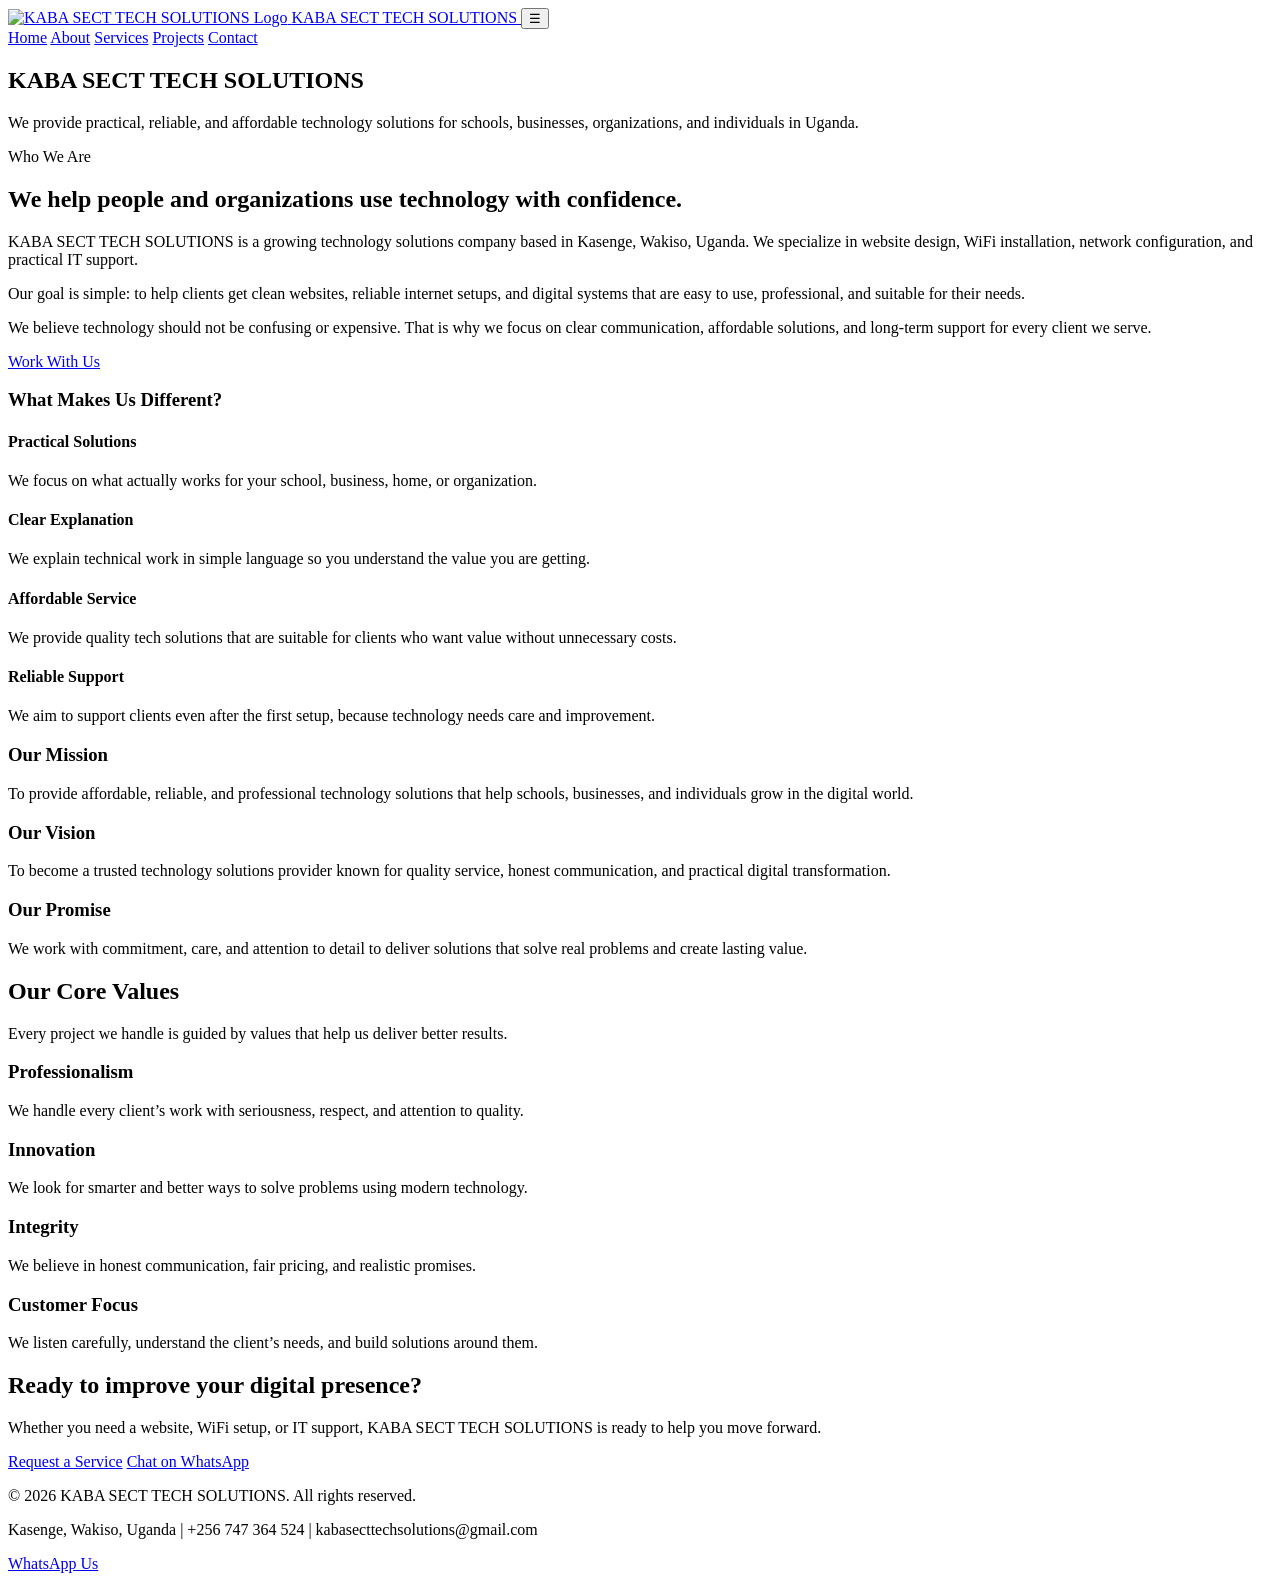
==== about.html @ 9f02ac8d "Add files via upload" ====
<!DOCTYPE html>
<html lang="en">
<head>
  <meta charset="UTF-8" />
  <meta name="viewport" content="width=device-width, initial-scale=1.0" />

  <title>About Us | KABA SECT TECH SOLUTIONS</title>

  <meta name="description" content="Learn about KABA SECT TECH SOLUTIONS, a growing technology solutions company in Kasenge, Wakiso, Uganda providing website design, WiFi installation, and IT support.">

  <meta name="author" content="KABA SECT TECH SOLUTIONS">

  <meta property="og:title" content="About KABA SECT TECH SOLUTIONS">
  <meta property="og:description" content="We provide practical, reliable, and affordable technology solutions for schools, businesses, organizations, and individuals in Uganda.">
  <meta property="og:type" content="website">
  <meta property="og:image" content="images/logo.png">

  <link rel="stylesheet" href="css/style.css" />
</head>
<body>

  <header class="header">
    <div class="container nav">
      <a href="index.html" class="logo">
  <img src="images/logo.png" alt="KABA SECT TECH SOLUTIONS Logo">
  <span>KABA SECT TECH SOLUTIONS</span>
</a>

      <button class="menu-toggle" onclick="toggleMenu()">☰</button>

    <nav id="navLinks">
  <a href="index.html">Home</a>
  <a href="about.html" class="active">About</a>
  <a href="services.html">Services</a>
  <a href="projects.html">Projects</a>
  <a href="contact.html">Contact</a>
</nav>
    </div>
  </header>

  <section class="page-hero">
    <div class="container">
      <h2>KABA SECT TECH SOLUTIONS</h2>
      <p>
        We provide practical, reliable, and affordable technology solutions for schools,
        businesses, organizations, and individuals in Uganda.
      </p>
    </div>
  </section>

  <section class="about-section">
    <div class="container about-grid">

      <div class="about-content">
        <p class="small-title">Who We Are</p>
        <h2>We help people and organizations use technology with confidence.</h2>

        <p>
          KABA SECT TECH SOLUTIONS is a growing technology solutions company based in
          Kasenge, Wakiso, Uganda. We specialize in website design, WiFi installation,
          network configuration, and practical IT support.
        </p>

        <p>
          Our goal is simple: to help clients get clean websites, reliable internet setups,
          and digital systems that are easy to use, professional, and suitable for their needs.
        </p>

        <p>
          We believe technology should not be confusing or expensive. That is why we focus
          on clear communication, affordable solutions, and long-term support for every client
          we serve.
        </p>

        <a href="contact.html" class="btn primary">Work With Us</a>
      </div>

      <div class="about-card">
        <h3>What Makes Us Different?</h3>

        <div class="about-point">
          <h4>Practical Solutions</h4>
          <p>
            We focus on what actually works for your school, business, home, or organization.
          </p>
        </div>

        <div class="about-point">
          <h4>Clear Explanation</h4>
          <p>
            We explain technical work in simple language so you understand the value you are getting.
          </p>
        </div>

        <div class="about-point">
          <h4>Affordable Service</h4>
          <p>
            We provide quality tech solutions that are suitable for clients who want value without unnecessary costs.
          </p>
        </div>

        <div class="about-point">
          <h4>Reliable Support</h4>
          <p>
            We aim to support clients even after the first setup, because technology needs care and improvement.
          </p>
        </div>
      </div>

    </div>
  </section>

  <section class="mission-section">
    <div class="container mission-grid">

      <div class="mission-box">
        <h3>Our Mission</h3>
        <p>
          To provide affordable, reliable, and professional technology solutions that help
          schools, businesses, and individuals grow in the digital world.
        </p>
      </div>

      <div class="mission-box">
        <h3>Our Vision</h3>
        <p>
          To become a trusted technology solutions provider known for quality service,
          honest communication, and practical digital transformation.
        </p>
      </div>

      <div class="mission-box">
        <h3>Our Promise</h3>
        <p>
          We work with commitment, care, and attention to detail to deliver solutions that
          solve real problems and create lasting value.
        </p>
      </div>

    </div>
  </section>

  <section class="values-section">
    <div class="container">
      <h2>Our Core Values</h2>
      <p class="section-intro">
        Every project we handle is guided by values that help us deliver better results.
      </p>

      <div class="values-grid">
        <div class="value-card">
          <h3>Professionalism</h3>
          <p>We handle every client’s work with seriousness, respect, and attention to quality.</p>
        </div>

        <div class="value-card">
          <h3>Innovation</h3>
          <p>We look for smarter and better ways to solve problems using modern technology.</p>
        </div>

        <div class="value-card">
          <h3>Integrity</h3>
          <p>We believe in honest communication, fair pricing, and realistic promises.</p>
        </div>

        <div class="value-card">
          <h3>Customer Focus</h3>
          <p>We listen carefully, understand the client’s needs, and build solutions around them.</p>
        </div>
      </div>
    </div>
  </section>

  <section class="about-cta">
    <div class="container">
      <h2>Ready to improve your digital presence?</h2>
      <p>
        Whether you need a website, WiFi setup, or IT support, KABA SECT TECH SOLUTIONS
        is ready to help you move forward.
      </p>

      <div class="hero-buttons">
        <a href="contact.html" class="btn primary">Request a Service</a>
        <a href="https://wa.me/256747364524" target="_blank" class="btn secondary">Chat on WhatsApp</a>
      </div>
    </div>
  </section>

  <footer class="footer">
    <div class="container">
      <p>&copy; 2026 KABA SECT TECH SOLUTIONS. All rights reserved.</p>
      <p>Kasenge, Wakiso, Uganda | +256 747 364 524 | kabasecttechsolutions@gmail.com</p>
    </div>
  </footer>

<a href="https://wa.me/256747364524" class="whatsapp-float" target="_blank">
  WhatsApp Us
</a>

<script>
  function toggleMenu() {
    const navLinks = document.getElementById("navLinks");
    navLinks.classList.toggle("show");
  }
</script>

</body>
</html>
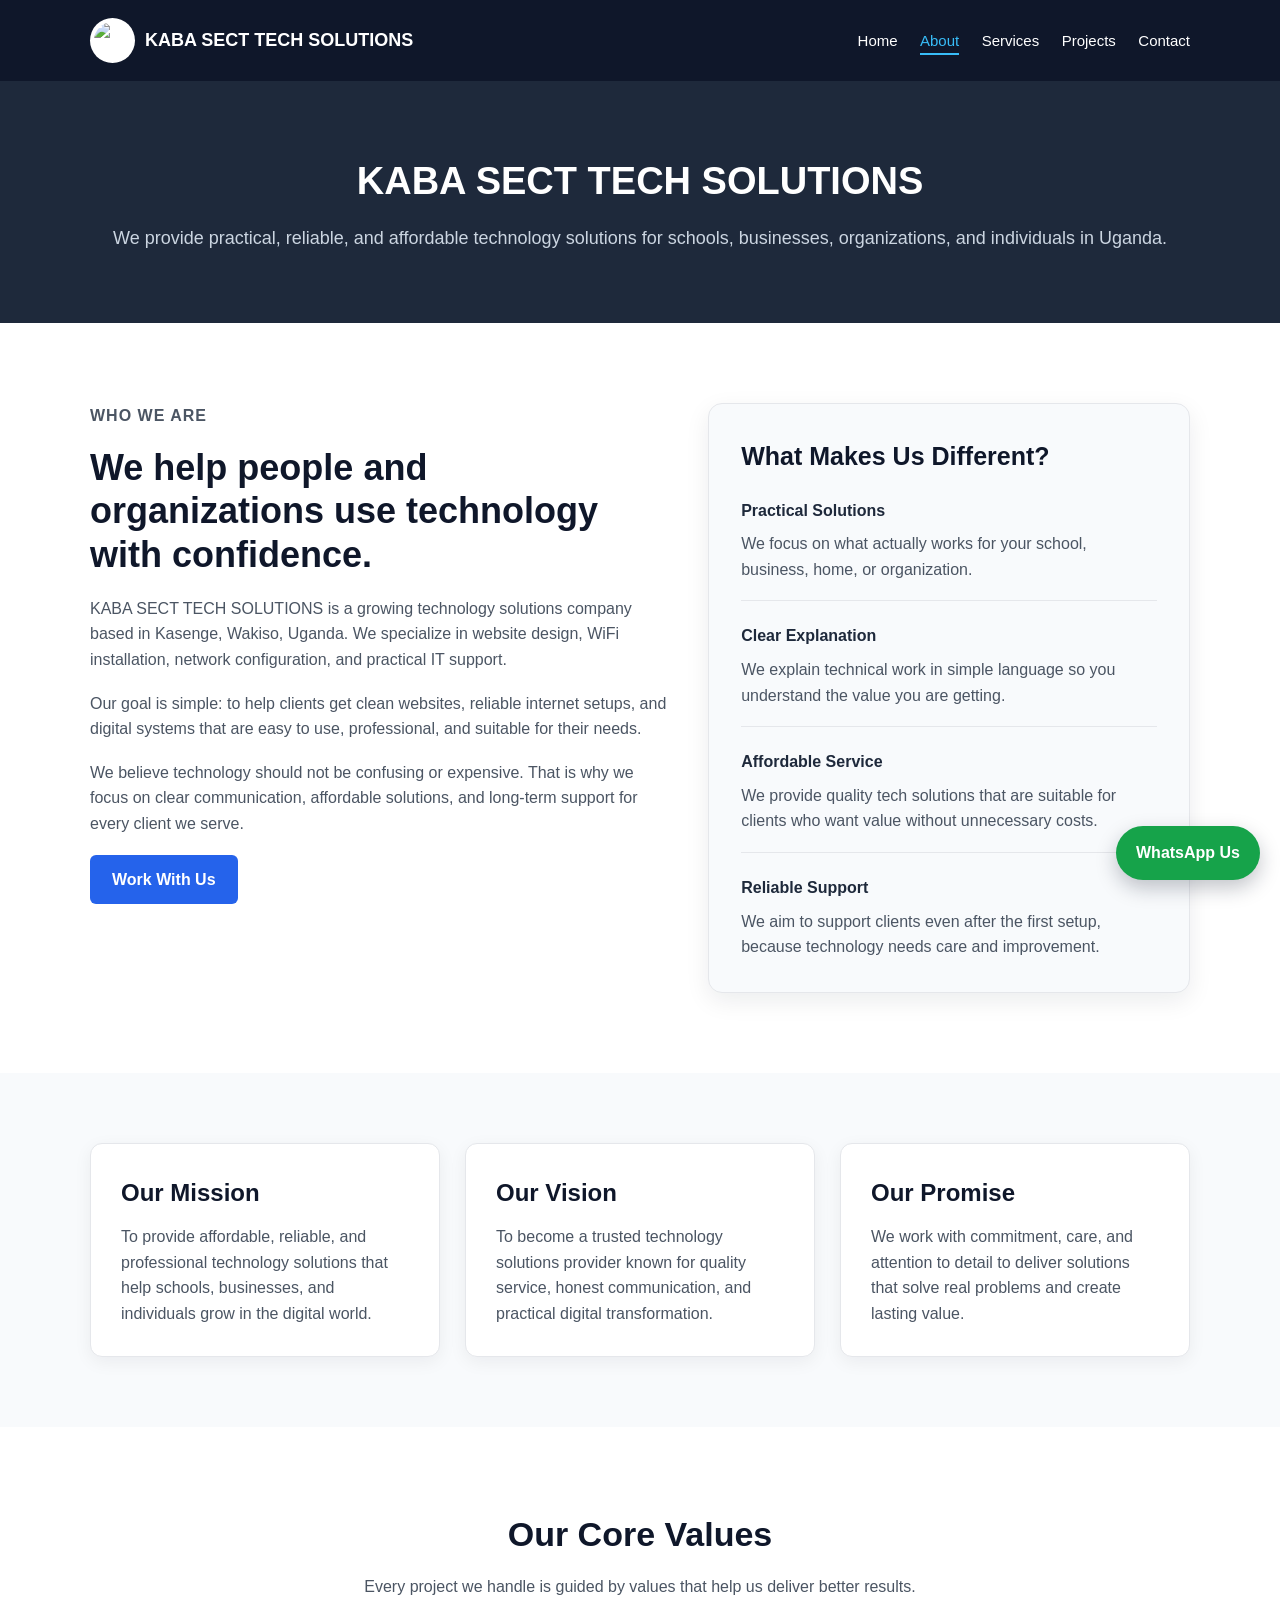
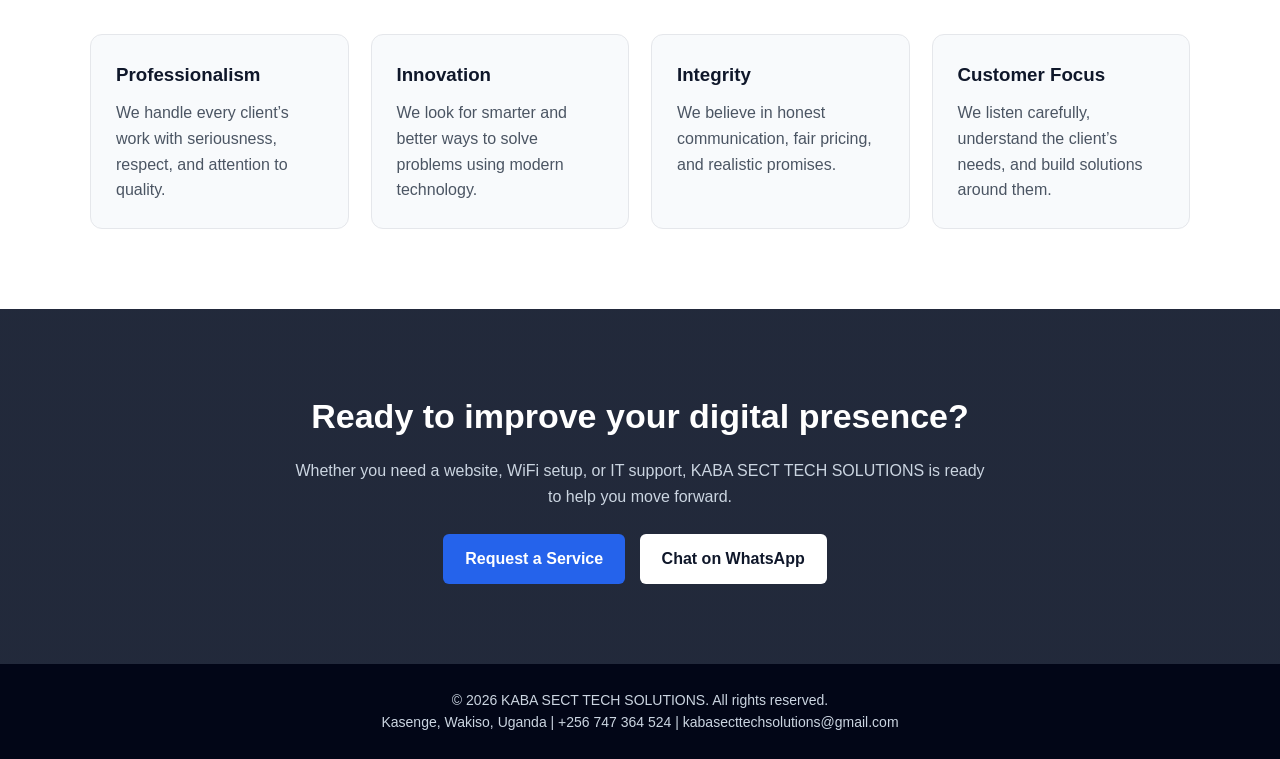
==== commit 623ea763: "Add files via upload" ====
--- a/about.html
+++ b/about.html
@@ -15,7 +15,7 @@
   <meta property="og:type" content="website">
   <meta property="og:image" content="images/logo.png">
 
-  <link rel="stylesheet" href="css/style.css" />
+ <link rel="stylesheet" href="style.css" />
 </head>
 <body>
 
--- a/style.css
+++ b/style.css
@@ -0,0 +1,1324 @@
+* {
+  margin: 0;
+  padding: 0;
+  box-sizing: border-box;
+}
+
+body {
+  font-family: Arial, sans-serif;
+  line-height: 1.6;
+  color: #1f2937;
+  background: #ffffff;
+}
+
+.container {
+  width: 90%;
+  max-width: 1100px;
+  margin: auto;
+}
+
+.header {
+  background: #0f172a;
+  color: white;
+  padding: 18px 0;
+}
+
+.nav {
+  display: flex;
+  align-items: center;
+  justify-content: space-between;
+  gap: 20px;
+}
+
+.logo {
+  font-size: 20px;
+  font-weight: bold;
+}
+
+nav a {
+  color: white;
+  text-decoration: none;
+  margin-left: 18px;
+  font-size: 15px;
+}
+
+nav a:hover {
+  color: #38bdf8;
+}
+
+.hero {
+  background: linear-gradient(rgba(15, 23, 42, 0.85), rgba(15, 23, 42, 0.85)),
+              url("../images/hero.jpg");
+  background-size: cover;
+  background-position: center;
+  color: white;
+  padding: 100px 0;
+}
+
+.hero-content {
+  max-width: 700px;
+}
+
+.tagline {
+  color: #38bdf8;
+  font-weight: bold;
+  margin-bottom: 10px;
+}
+
+.hero h2 {
+  font-size: 44px;
+  line-height: 1.2;
+  margin-bottom: 20px;
+}
+
+.hero p {
+  font-size: 18px;
+  margin-bottom: 25px;
+}
+
+.btn {
+  display: inline-block;
+  padding: 12px 22px;
+  border-radius: 6px;
+  text-decoration: none;
+  font-weight: bold;
+  margin-right: 10px;
+}
+
+.primary {
+  background: #2563eb;
+  color: white;
+}
+
+.secondary {
+  background: white;
+  color: #0f172a;
+}
+
+.primary:hover {
+  background: #1d4ed8;
+}
+
+.secondary:hover {
+  background: #e5e7eb;
+}
+
+.services-preview,
+.why-us {
+  padding: 70px 0;
+}
+
+.services-preview h2,
+.why-us h2,
+.cta h2 {
+  text-align: center;
+  font-size: 32px;
+  margin-bottom: 15px;
+}
+
+.section-intro {
+  text-align: center;
+  max-width: 650px;
+  margin: 0 auto 35px;
+  color: #4b5563;
+}
+
+.cards,
+.why-grid {
+  display: grid;
+  grid-template-columns: repeat(3, 1fr);
+  gap: 25px;
+}
+
+.card,
+.why-grid div {
+  background: #f8fafc;
+  padding: 25px;
+  border-radius: 10px;
+  border: 1px solid #e5e7eb;
+}
+
+.card h3,
+.why-grid h3 {
+  margin-bottom: 10px;
+  color: #0f172a;
+}
+
+.cta {
+  background: #0f172a;
+  color: white;
+  text-align: center;
+  padding: 70px 0;
+}
+
+.cta p {
+  margin-bottom: 25px;
+}
+
+.footer {
+  background: #020617;
+  color: #cbd5e1;
+  text-align: center;
+  padding: 25px 0;
+  font-size: 14px;
+}
+
+@media (max-width: 768px) {
+  .nav {
+    flex-direction: column;
+  }
+
+  nav a {
+    margin: 8px;
+    display: inline-block;
+  }
+
+  .hero {
+    padding: 70px 0;
+  }
+
+  .hero h2 {
+    font-size: 32px;
+  }
+
+  .cards,
+  .why-grid {
+    grid-template-columns: 1fr;
+  }
+}
+.page-hero {
+  background: #1e293b;
+  color: white;
+  text-align: center;
+  padding: 70px 0;
+}
+
+.page-hero h2 {
+  font-size: 38px;
+  margin-bottom: 12px;
+}
+
+.page-hero p {
+  font-size: 18px;
+  color: #cbd5e1;
+}
+
+.services-full {
+  padding: 70px 0;
+  background: #f8fafc;
+}
+
+.service-box {
+  background: white;
+  padding: 35px;
+  margin-bottom: 30px;
+  border-radius: 12px;
+  border: 1px solid #e5e7eb;
+  box-shadow: 0 5px 18px rgba(15, 23, 42, 0.06);
+}
+
+.service-box h3 {
+  font-size: 26px;
+  color: #0f172a;
+  margin-bottom: 12px;
+}
+
+.service-box p {
+  color: #4b5563;
+  margin-bottom: 18px;
+}
+
+.service-box h4 {
+  margin-bottom: 10px;
+  color: #1e293b;
+}
+
+.service-box ul {
+  margin-left: 20px;
+  margin-bottom: 25px;
+}
+
+.service-box li {
+  margin-bottom: 8px;
+}
+.contact-section {
+  padding: 70px 0;
+  background: #f8fafc;
+}
+
+.contact-grid {
+  display: grid;
+  grid-template-columns: 1fr 1fr;
+  gap: 35px;
+  align-items: start;
+}
+
+.contact-info,
+.contact-form-box {
+  background: white;
+  padding: 35px;
+  border-radius: 12px;
+  border: 1px solid #e5e7eb;
+  box-shadow: 0 5px 18px rgba(15, 23, 42, 0.06);
+}
+
+.contact-info h3,
+.contact-form-box h3 {
+  font-size: 26px;
+  color: #0f172a;
+  margin-bottom: 15px;
+}
+
+.contact-info p {
+  color: #4b5563;
+  margin-bottom: 18px;
+}
+
+.contact-card {
+  background: #f8fafc;
+  padding: 20px;
+  border-radius: 10px;
+  margin-top: 18px;
+  border: 1px solid #e5e7eb;
+}
+
+.contact-card h4 {
+  color: #0f172a;
+  margin-bottom: 8px;
+}
+
+.contact-card a {
+  color: #2563eb;
+  text-decoration: none;
+  font-weight: bold;
+}
+
+.contact-form {
+  display: flex;
+  flex-direction: column;
+}
+
+.contact-form label {
+  margin-bottom: 6px;
+  font-weight: bold;
+  color: #1f2937;
+}
+
+.contact-form input,
+.contact-form select,
+.contact-form textarea {
+  padding: 12px;
+  margin-bottom: 18px;
+  border: 1px solid #cbd5e1;
+  border-radius: 6px;
+  font-size: 15px;
+  font-family: Arial, sans-serif;
+}
+
+.contact-form input:focus,
+.contact-form select:focus,
+.contact-form textarea:focus {
+  outline: none;
+  border-color: #2563eb;
+}
+
+.contact-form button {
+  border: none;
+  cursor: pointer;
+  width: fit-content;
+}
+
+.form-warning {
+  margin-top: 18px;
+  font-size: 14px;
+  color: #92400e;
+  background: #fef3c7;
+  padding: 12px;
+  border-radius: 6px;
+}
+
+@media (max-width: 768px) {
+  .contact-grid {
+    grid-template-columns: 1fr;
+  }
+}
+.contact-card .btn.primary {
+  color: white;
+  background: #16a34a;
+}
+
+.contact-card .btn.primary:hover {
+  background: #15803d;
+}
+.about-section {
+  padding: 80px 0;
+  background: #ffffff;
+}
+
+.about-grid {
+  display: grid;
+  grid-template-columns: 1.2fr 1fr;
+  gap: 40px;
+  align-items: start;
+}
+
+.small-title {
+  color: #2563eb;
+  font-weight: bold;
+  text-transform: uppercase;
+  letter-spacing: 1px;
+  margin-bottom: 10px;
+}
+
+.about-content h2 {
+  font-size: 36px;
+  line-height: 1.2;
+  color: #0f172a;
+  margin-bottom: 20px;
+}
+
+.about-content p {
+  color: #4b5563;
+  margin-bottom: 18px;
+  font-size: 16px;
+}
+
+.about-card {
+  background: #f8fafc;
+  padding: 32px;
+  border-radius: 14px;
+  border: 1px solid #e5e7eb;
+  box-shadow: 0 8px 24px rgba(15, 23, 42, 0.08);
+}
+
+.about-card h3 {
+  color: #0f172a;
+  font-size: 25px;
+  margin-bottom: 22px;
+}
+
+.about-point {
+  margin-bottom: 22px;
+  padding-bottom: 18px;
+  border-bottom: 1px solid #e5e7eb;
+}
+
+.about-point:last-child {
+  border-bottom: none;
+  margin-bottom: 0;
+  padding-bottom: 0;
+}
+
+.about-point h4 {
+  color: #1e293b;
+  margin-bottom: 8px;
+}
+
+.about-point p {
+  color: #4b5563;
+}
+
+.mission-section {
+  padding: 70px 0;
+  background: #f8fafc;
+}
+
+.mission-grid {
+  display: grid;
+  grid-template-columns: repeat(3, 1fr);
+  gap: 25px;
+}
+
+.mission-box {
+  background: white;
+  padding: 30px;
+  border-radius: 12px;
+  border: 1px solid #e5e7eb;
+  box-shadow: 0 5px 18px rgba(15, 23, 42, 0.06);
+}
+
+.mission-box h3 {
+  color: #0f172a;
+  font-size: 24px;
+  margin-bottom: 12px;
+}
+
+.mission-box p {
+  color: #4b5563;
+}
+
+.values-section {
+  padding: 80px 0;
+  background: #ffffff;
+}
+
+.values-section h2 {
+  text-align: center;
+  font-size: 34px;
+  color: #0f172a;
+  margin-bottom: 12px;
+}
+
+.values-grid {
+  display: grid;
+  grid-template-columns: repeat(4, 1fr);
+  gap: 22px;
+  margin-top: 35px;
+}
+
+.value-card {
+  background: #f8fafc;
+  padding: 25px;
+  border-radius: 12px;
+  border: 1px solid #e5e7eb;
+  transition: transform 0.3s ease, box-shadow 0.3s ease;
+}
+
+.value-card:hover {
+  transform: translateY(-6px);
+  box-shadow: 0 10px 26px rgba(15, 23, 42, 0.1);
+}
+
+.value-card h3 {
+  color: #0f172a;
+  margin-bottom: 10px;
+}
+
+.value-card p {
+  color: #4b5563;
+}
+
+.about-cta {
+  background: linear-gradient(rgba(15, 23, 42, 0.92), rgba(15, 23, 42, 0.92));
+  color: white;
+  text-align: center;
+  padding: 80px 0;
+}
+
+.about-cta h2 {
+  font-size: 34px;
+  margin-bottom: 15px;
+}
+
+.about-cta p {
+  max-width: 700px;
+  margin: 0 auto 25px;
+  color: #cbd5e1;
+}
+
+.about-cta .btn.secondary {
+  color: #0f172a;
+}
+
+@media (max-width: 900px) {
+  .about-grid,
+  .mission-grid,
+  .values-grid {
+    grid-template-columns: 1fr;
+  }
+
+  .about-content h2 {
+    font-size: 30px;
+  }
+}
+.projects-section {
+  padding: 80px 0;
+  background: #f8fafc;
+}
+
+.projects-intro {
+  max-width: 800px;
+  margin-bottom: 45px;
+}
+
+.projects-intro h2 {
+  font-size: 36px;
+  color: #0f172a;
+  line-height: 1.2;
+  margin-bottom: 15px;
+}
+
+.projects-intro p {
+  color: #4b5563;
+  font-size: 16px;
+}
+
+.projects-grid {
+  display: grid;
+  grid-template-columns: 1fr;
+  gap: 35px;
+}
+
+.project-card {
+  display: grid;
+  grid-template-columns: 0.9fr 1.1fr;
+  gap: 30px;
+  background: white;
+  border-radius: 14px;
+  overflow: hidden;
+  border: 1px solid #e5e7eb;
+  box-shadow: 0 8px 24px rgba(15, 23, 42, 0.08);
+}
+
+.project-image {
+  background: #e5e7eb;
+  min-height: 300px;
+}
+
+.project-image img {
+  width: 100%;
+  height: 100%;
+  object-fit: cover;
+}
+
+.project-content {
+  padding: 35px;
+}
+
+.project-label {
+  display: inline-block;
+  background: #dbeafe;
+  color: #1d4ed8;
+  padding: 6px 12px;
+  border-radius: 30px;
+  font-size: 13px;
+  font-weight: bold;
+  margin-bottom: 14px;
+}
+
+.project-content h3 {
+  color: #0f172a;
+  font-size: 27px;
+  margin-bottom: 12px;
+}
+
+.project-content p {
+  color: #4b5563;
+  margin-bottom: 18px;
+}
+
+.project-content ul {
+  margin-left: 20px;
+  margin-bottom: 25px;
+}
+
+.project-content li {
+  margin-bottom: 8px;
+  color: #374151;
+}
+
+.project-note {
+  background: #0f172a;
+  color: white;
+  text-align: center;
+  padding: 80px 0;
+}
+
+.project-note h2 {
+  font-size: 34px;
+  margin-bottom: 12px;
+}
+
+.project-note p {
+  max-width: 700px;
+  margin: 0 auto 25px;
+  color: #cbd5e1;
+}
+
+.project-note .btn.secondary {
+  color: #0f172a;
+}
+
+@media (max-width: 900px) {
+  .project-card {
+    grid-template-columns: 1fr;
+  }
+
+  .project-image {
+    min-height: 220px;
+  }
+
+  .projects-intro h2 {
+    font-size: 30px;
+  }
+
+  .project-content {
+    padding: 25px;
+  }
+}
+.whatsapp-float {
+  position: fixed;
+  right: 20px;
+  bottom: 20px;
+  background: #16a34a;
+  color: white;
+  padding: 14px 20px;
+  border-radius: 50px;
+  text-decoration: none;
+  font-weight: bold;
+  box-shadow: 0 8px 20px rgba(15, 23, 42, 0.25);
+  z-index: 999;
+}
+
+.whatsapp-float:hover {
+  background: #15803d;
+  transform: translateY(-2px);
+}
+
+@media (max-width: 600px) {
+  .whatsapp-float {
+    right: 14px;
+    bottom: 14px;
+    padding: 12px 16px;
+    font-size: 14px;
+  }
+}
+nav a.active {
+  color: #38bdf8;
+  border-bottom: 2px solid #38bdf8;
+  padding-bottom: 4px;
+}
+.menu-toggle {
+  display: none;
+  background: none;
+  border: none;
+  color: white;
+  font-size: 28px;
+  cursor: pointer;
+}
+
+@media (max-width: 768px) {
+  .nav {
+    position: relative;
+    flex-direction: row;
+    justify-content: space-between;
+  }
+
+  .menu-toggle {
+    display: block;
+  }
+
+  nav {
+    display: none;
+    position: absolute;
+    top: 60px;
+    right: 0;
+    width: 100%;
+    background: #0f172a;
+    padding: 18px;
+    border-radius: 0 0 10px 10px;
+    z-index: 1000;
+  }
+
+  nav.show {
+    display: block;
+  }
+
+  nav a {
+    display: block;
+    margin: 12px 0;
+    padding: 8px 0;
+  }
+
+  nav a.active {
+    border-bottom: none;
+    color: #38bdf8;
+  }
+}
+.logo {
+  display: flex;
+  align-items: center;
+  gap: 10px;
+  color: white;
+  text-decoration: none;
+  font-size: 18px;
+  font-weight: bold;
+}
+
+.logo img {
+  width: 45px;
+  height: 45px;
+  object-fit: contain;
+  background: white;
+  border-radius: 50%;
+  padding: 4px;
+}
+
+.logo span {
+  line-height: 1.2;
+}
+@media (max-width: 600px) {
+  .logo {
+    font-size: 14px;
+    max-width: 240px;
+  }
+
+  .logo img {
+    width: 38px;
+    height: 38px;
+  }
+}
+.hero-grid {
+  display: grid;
+  grid-template-columns: 1.2fr 0.8fr;
+  gap: 40px;
+  align-items: center;
+}
+
+.hero-text {
+  max-width: 720px;
+}
+
+.hero-box {
+  background: rgba(255, 255, 255, 0.95);
+  color: #0f172a;
+  padding: 30px;
+  border-radius: 16px;
+  box-shadow: 0 15px 35px rgba(2, 6, 23, 0.35);
+}
+
+.hero-box h3 {
+  font-size: 24px;
+  margin-bottom: 20px;
+}
+
+.hero-service {
+  padding: 16px 0;
+  border-bottom: 1px solid #e5e7eb;
+}
+
+.hero-service:last-child {
+  border-bottom: none;
+}
+
+.hero-service strong {
+  display: block;
+  margin-bottom: 6px;
+  color: #1d4ed8;
+}
+
+.hero-service p {
+  color: #4b5563;
+  font-size: 15px;
+  margin-bottom: 0;
+}
+
+.trust-row {
+  display: flex;
+  gap: 12px;
+  flex-wrap: wrap;
+  margin-top: 25px;
+}
+
+.trust-row span {
+  background: rgba(56, 189, 248, 0.15);
+  color: #e0f2fe;
+  border: 1px solid rgba(125, 211, 252, 0.35);
+  padding: 8px 14px;
+  border-radius: 50px;
+  font-size: 14px;
+  font-weight: bold;
+}
+
+@media (max-width: 900px) {
+  .hero-grid {
+    grid-template-columns: 1fr;
+  }
+
+  .hero-box {
+    margin-top: 20px;
+  }
+}
+.packages-section {
+  padding: 80px 0;
+  background: #ffffff;
+}
+
+.packages-section h2 {
+  text-align: center;
+  font-size: 34px;
+  color: #0f172a;
+  margin-bottom: 12px;
+}
+
+.packages-grid {
+  display: grid;
+  grid-template-columns: repeat(3, 1fr);
+  gap: 25px;
+  margin-top: 35px;
+}
+
+.package-card {
+  position: relative;
+  background: #f8fafc;
+  padding: 30px;
+  border-radius: 14px;
+  border: 1px solid #e5e7eb;
+  box-shadow: 0 5px 18px rgba(15, 23, 42, 0.06);
+}
+
+.package-card h3 {
+  color: #0f172a;
+  font-size: 24px;
+  margin-bottom: 10px;
+}
+
+.package-price {
+  color: #2563eb;
+  font-size: 24px;
+  font-weight: bold;
+  margin-bottom: 12px;
+}
+
+.package-desc {
+  color: #4b5563;
+  margin-bottom: 18px;
+}
+
+.package-card ul {
+  margin-left: 20px;
+  margin-bottom: 25px;
+}
+
+.package-card li {
+  margin-bottom: 8px;
+  color: #374151;
+}
+
+.featured-package {
+  background: #eff6ff;
+  border: 2px solid #2563eb;
+  transform: translateY(-8px);
+}
+
+.popular-label {
+  display: inline-block;
+  background: #2563eb;
+  color: white;
+  padding: 6px 12px;
+  border-radius: 30px;
+  font-size: 13px;
+  font-weight: bold;
+  margin-bottom: 14px;
+}
+
+@media (max-width: 900px) {
+  .packages-grid {
+    grid-template-columns: 1fr;
+  }
+
+  .featured-package {
+    transform: none;
+  }
+}
+.trust-section {
+  padding: 80px 0;
+  background: #f8fafc;
+}
+
+.trust-section h2 {
+  text-align: center;
+  font-size: 34px;
+  color: #0f172a;
+  margin-bottom: 12px;
+}
+
+.trust-grid {
+  display: grid;
+  grid-template-columns: repeat(3, 1fr);
+  gap: 25px;
+  margin-top: 35px;
+}
+
+.trust-card {
+  background: white;
+  padding: 28px;
+  border-radius: 14px;
+  border: 1px solid #e5e7eb;
+  box-shadow: 0 5px 18px rgba(15, 23, 42, 0.06);
+}
+
+.trust-card h3 {
+  color: #0f172a;
+  margin-bottom: 10px;
+}
+
+.trust-card p {
+  color: #4b5563;
+}
+
+@media (max-width: 900px) {
+  .trust-grid {
+    grid-template-columns: 1fr;
+  }
+}
+.maintenance-section {
+  padding: 80px 0;
+  background: #ffffff;
+}
+
+.maintenance-grid {
+  display: grid;
+  grid-template-columns: 1.1fr 0.9fr;
+  gap: 40px;
+  align-items: start;
+}
+
+.maintenance-content h2 {
+  font-size: 36px;
+  line-height: 1.2;
+  color: #0f172a;
+  margin-bottom: 18px;
+}
+
+.maintenance-content p {
+  color: #4b5563;
+  margin-bottom: 18px;
+}
+
+.maintenance-content ul {
+  margin-left: 20px;
+  margin-bottom: 25px;
+}
+
+.maintenance-content li {
+  margin-bottom: 8px;
+  color: #374151;
+}
+
+.maintenance-card {
+  background: #f8fafc;
+  padding: 32px;
+  border-radius: 14px;
+  border: 1px solid #e5e7eb;
+  box-shadow: 0 8px 24px rgba(15, 23, 42, 0.08);
+}
+
+.maintenance-card h3 {
+  font-size: 25px;
+  color: #0f172a;
+  margin-bottom: 20px;
+}
+
+.maintenance-point {
+  padding-bottom: 18px;
+  margin-bottom: 18px;
+  border-bottom: 1px solid #e5e7eb;
+}
+
+.maintenance-point:last-child {
+  border-bottom: none;
+  margin-bottom: 0;
+  padding-bottom: 0;
+}
+
+.maintenance-point strong {
+  display: block;
+  color: #1d4ed8;
+  margin-bottom: 7px;
+}
+
+.maintenance-point p {
+  color: #4b5563;
+}
+
+@media (max-width: 900px) {
+  .maintenance-grid {
+    grid-template-columns: 1fr;
+  }
+
+  .maintenance-content h2 {
+    font-size: 30px;
+  }
+}
+.faq-section {
+  padding: 80px 0;
+  background: #f8fafc;
+}
+
+.faq-section h2 {
+  text-align: center;
+  font-size: 34px;
+  color: #0f172a;
+  margin-bottom: 12px;
+}
+
+.faq-grid {
+  display: grid;
+  grid-template-columns: repeat(2, 1fr);
+  gap: 24px;
+  margin-top: 35px;
+}
+
+.faq-item {
+  background: white;
+  padding: 28px;
+  border-radius: 14px;
+  border: 1px solid #e5e7eb;
+  box-shadow: 0 5px 18px rgba(15, 23, 42, 0.06);
+}
+
+.faq-item h3 {
+  color: #0f172a;
+  margin-bottom: 10px;
+  font-size: 21px;
+}
+
+.faq-item p {
+  color: #4b5563;
+}
+
+@media (max-width: 768px) {
+  .faq-grid {
+    grid-template-columns: 1fr;
+  }
+}
+.final-cta {
+  padding: 90px 0;
+  background: #f8fafc;
+}
+
+.final-cta-box {
+  background: linear-gradient(135deg, #0f172a, #1d4ed8);
+  color: white;
+  text-align: center;
+  padding: 60px 35px;
+  border-radius: 20px;
+  box-shadow: 0 15px 35px rgba(15, 23, 42, 0.22);
+}
+
+.final-cta-box .small-title {
+  color: #93c5fd;
+}
+
+.final-cta-box h2 {
+  max-width: 800px;
+  margin: 0 auto 18px;
+  font-size: 36px;
+  line-height: 1.2;
+}
+
+.final-cta-box p {
+  max-width: 750px;
+  margin: 0 auto 28px;
+  color: #dbeafe;
+}
+
+.final-cta-box .btn.secondary {
+  color: #0f172a;
+}
+
+@media (max-width: 768px) {
+  .final-cta-box {
+    padding: 45px 24px;
+  }
+
+  .final-cta-box h2 {
+    font-size: 28px;
+  }
+}
+/* Improved Contact Form Styling */
+
+.contact-form-box {
+  width: 100%;
+}
+
+.contact-form {
+  width: 100%;
+  display: flex;
+  flex-direction: column;
+  gap: 14px;
+}
+
+.contact-form label {
+  font-weight: 700;
+  color: #0f172a;
+  font-size: 15px;
+  margin-bottom: -6px;
+}
+
+.contact-form input,
+.contact-form select,
+.contact-form textarea {
+  width: 100%;
+  padding: 14px 15px;
+  border: 1px solid #cbd5e1;
+  border-radius: 8px;
+  font-size: 15px;
+  font-family: Arial, sans-serif;
+  color: #0f172a;
+  background: #ffffff;
+}
+
+.contact-form input::placeholder,
+.contact-form textarea::placeholder {
+  color: #94a3b8;
+}
+
+.contact-form input:focus,
+.contact-form select:focus,
+.contact-form textarea:focus {
+  outline: none;
+  border-color: #2563eb;
+  box-shadow: 0 0 0 3px rgba(37, 99, 235, 0.15);
+}
+
+.contact-form textarea {
+  resize: vertical;
+  min-height: 140px;
+}
+
+.contact-form button {
+  margin-top: 8px;
+  width: 100%;
+  border: none;
+  cursor: pointer;
+  text-align: center;
+  justify-content: center;
+  font-size: 16px;
+}
+
+.contact-form .btn.primary {
+  color: white;
+  background: #2563eb;
+}
+
+.contact-form .btn.primary:hover {
+  background: #1d4ed8;
+}
+
+.form-warning {
+  margin-top: 20px;
+  font-size: 14px;
+  line-height: 1.5;
+  color: #92400e;
+  background: #fef3c7;
+  padding: 14px 16px;
+  border-left: 4px solid #f59e0b;
+  border-radius: 8px;
+}
+
+/* Better spacing for the whole contact page */
+.contact-info,
+.contact-form-box {
+  min-height: 100%;
+}
+
+.contact-card p {
+  word-break: break-word;
+}
+
+/* Mobile form correction */
+@media (max-width: 768px) {
+  .contact-info,
+  .contact-form-box {
+    padding: 25px;
+  }
+
+  .contact-form input,
+  .contact-form select,
+  .contact-form textarea {
+    font-size: 14px;
+    padding: 13px;
+  }
+
+  .contact-form button {
+    width: 100%;
+  }
+}
+/* Final Contact Form Fix */
+
+.contact-form-box {
+  background: white;
+  padding: 35px;
+  border-radius: 12px;
+  border: 1px solid #e5e7eb;
+  box-shadow: 0 5px 18px rgba(15, 23, 42, 0.06);
+}
+
+.contact-form-box h3 {
+  font-size: 26px;
+  color: #0f172a;
+  margin-bottom: 25px;
+}
+
+.contact-form {
+  display: block;
+  width: 100%;
+}
+
+.form-group {
+  display: block;
+  width: 100%;
+  margin-bottom: 20px;
+}
+
+.form-group label {
+  display: block;
+  width: 100%;
+  margin-bottom: 8px;
+  font-weight: 700;
+  color: #0f172a;
+  font-size: 15px;
+}
+
+.form-group input,
+.form-group select,
+.form-group textarea {
+  display: block;
+  width: 100%;
+  padding: 14px 15px;
+  border: 1px solid #cbd5e1;
+  border-radius: 8px;
+  font-size: 15px;
+  font-family: Arial, sans-serif;
+  color: #0f172a;
+  background: white;
+}
+
+.form-group input:focus,
+.form-group select:focus,
+.form-group textarea:focus {
+  outline: none;
+  border-color: #2563eb;
+  box-shadow: 0 0 0 3px rgba(37, 99, 235, 0.15);
+}
+
+.form-group textarea {
+  min-height: 150px;
+  resize: vertical;
+}
+
+.submit-btn {
+  width: 100%;
+  border: none;
+  cursor: pointer;
+  padding: 15px;
+  font-size: 16px;
+  text-align: center;
+  color: white;
+}
+
+.form-warning {
+  margin-top: 20px;
+  font-size: 14px;
+  line-height: 1.5;
+  color: #92400e;
+  background: #fef3c7;
+  padding: 14px 16px;
+  border-left: 4px solid #f59e0b;
+  border-radius: 8px;
+}
+
+@media (max-width: 768px) {
+  .contact-form-box {
+    padding: 25px;
+  }
+
+  .form-group input,
+  .form-group select,
+  .form-group textarea {
+    font-size: 14px;
+    padding: 13px;
+  }
+}
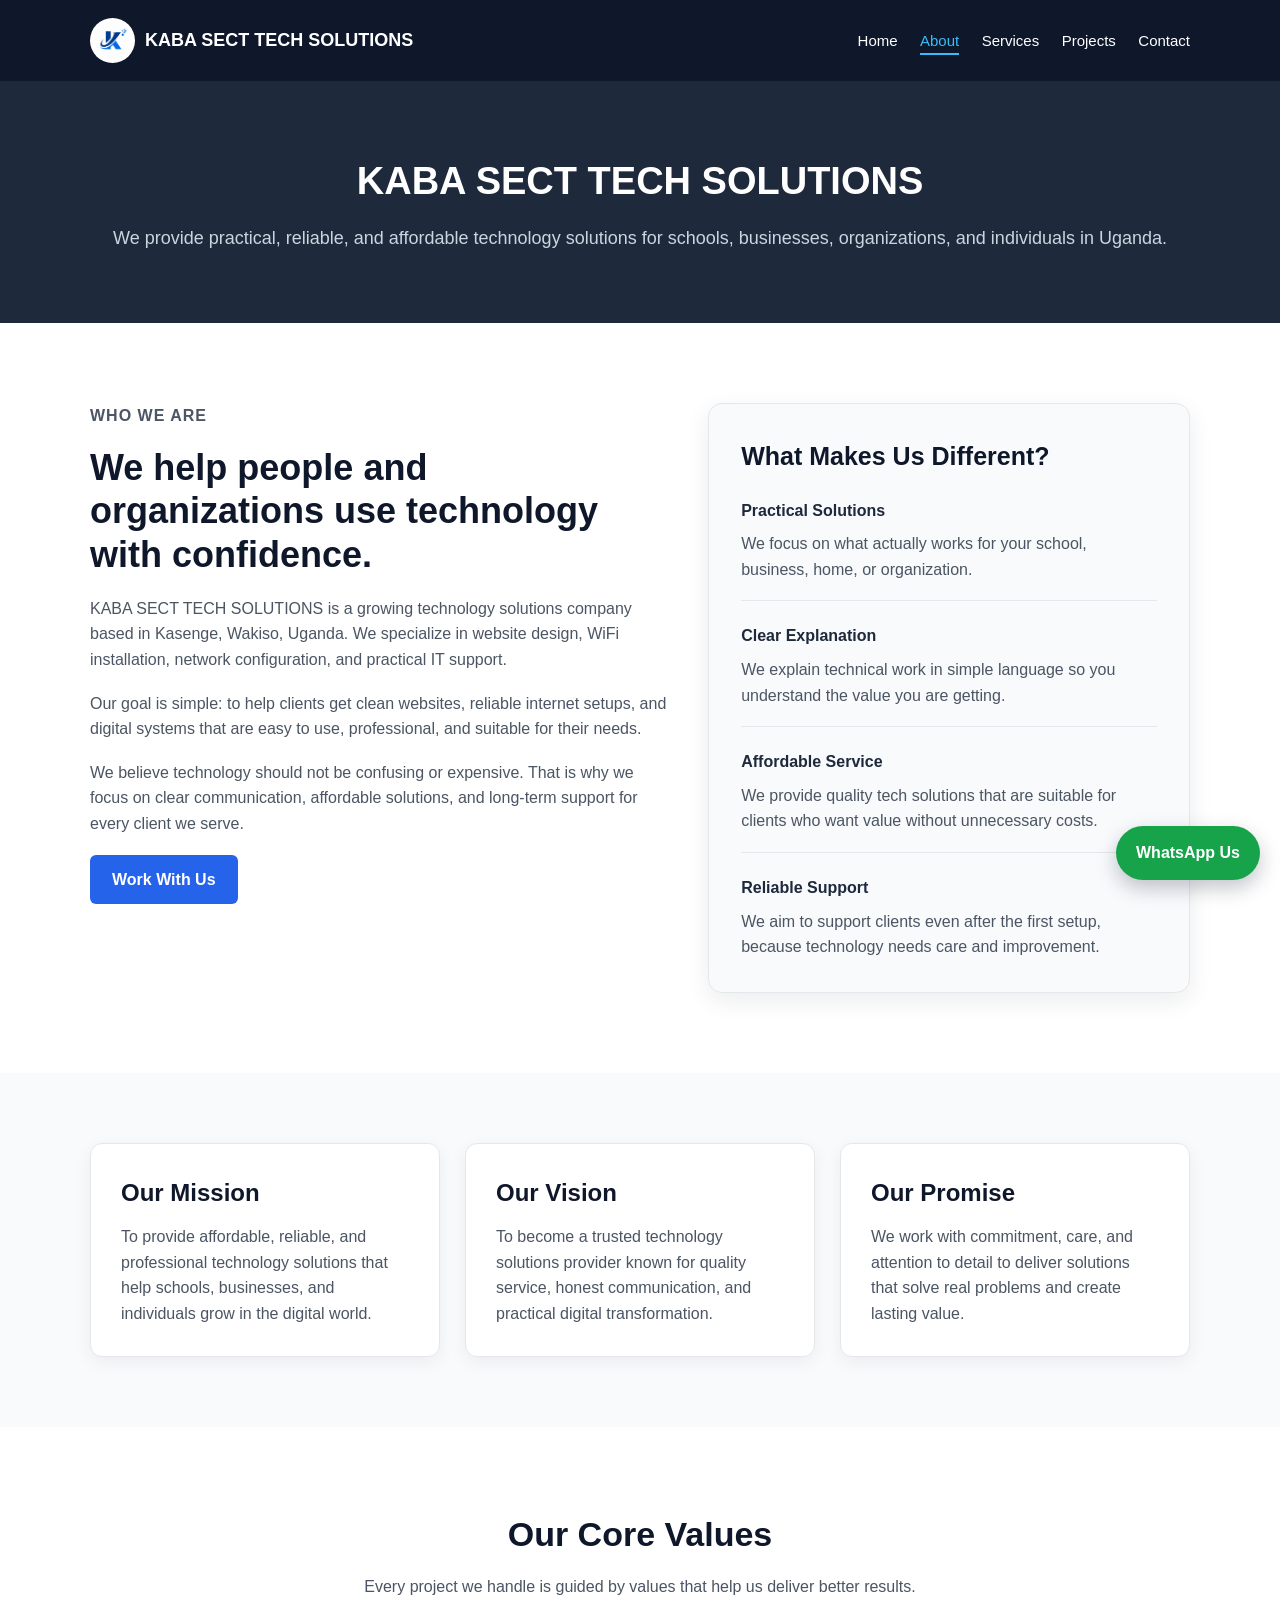
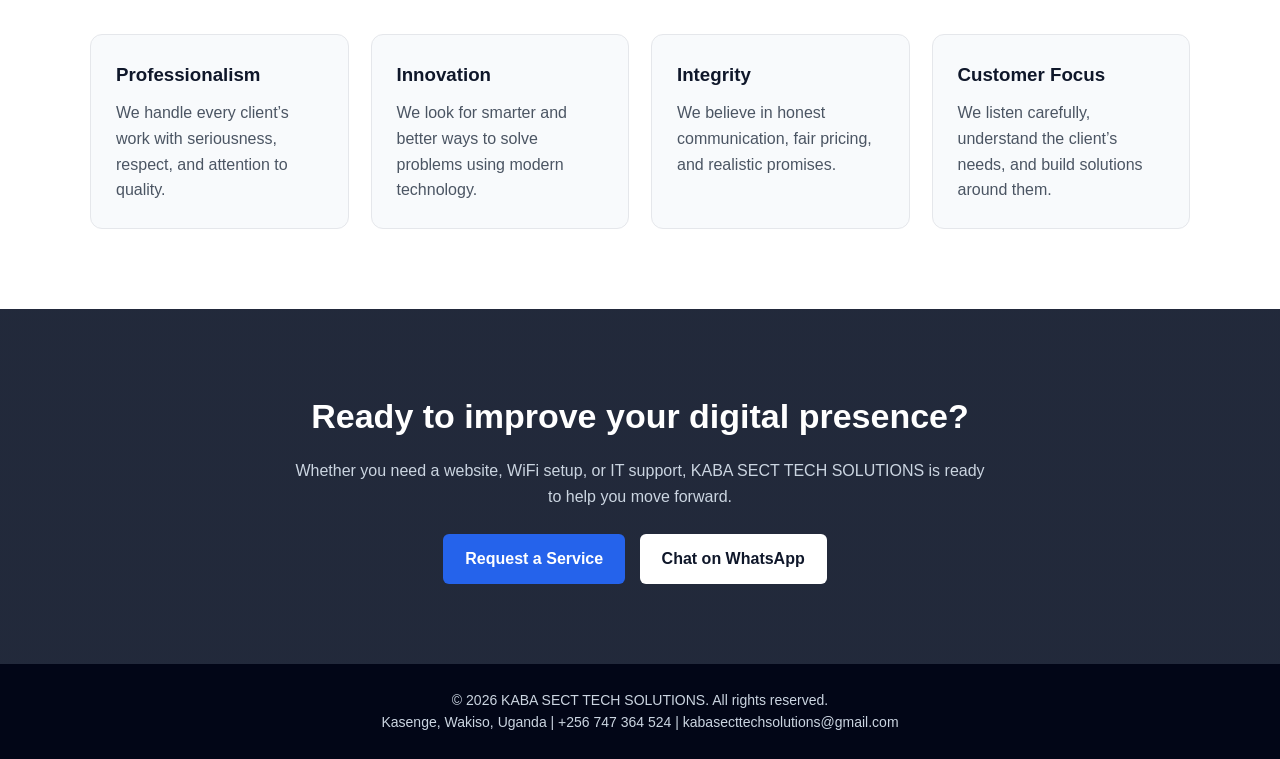
==== commit 0a5c6273: "Update about.html" ====
--- a/about.html
+++ b/about.html
@@ -22,7 +22,7 @@
   <header class="header">
     <div class="container nav">
       <a href="index.html" class="logo">
-  <img src="images/logo.png" alt="KABA SECT TECH SOLUTIONS Logo">
+  <img src="logo.png" alt="KABA SECT TECH SOLUTIONS Logo">
   <span>KABA SECT TECH SOLUTIONS</span>
 </a>
 
@@ -205,4 +205,4 @@
 </script>
 
 </body>
-</html>+</html>
